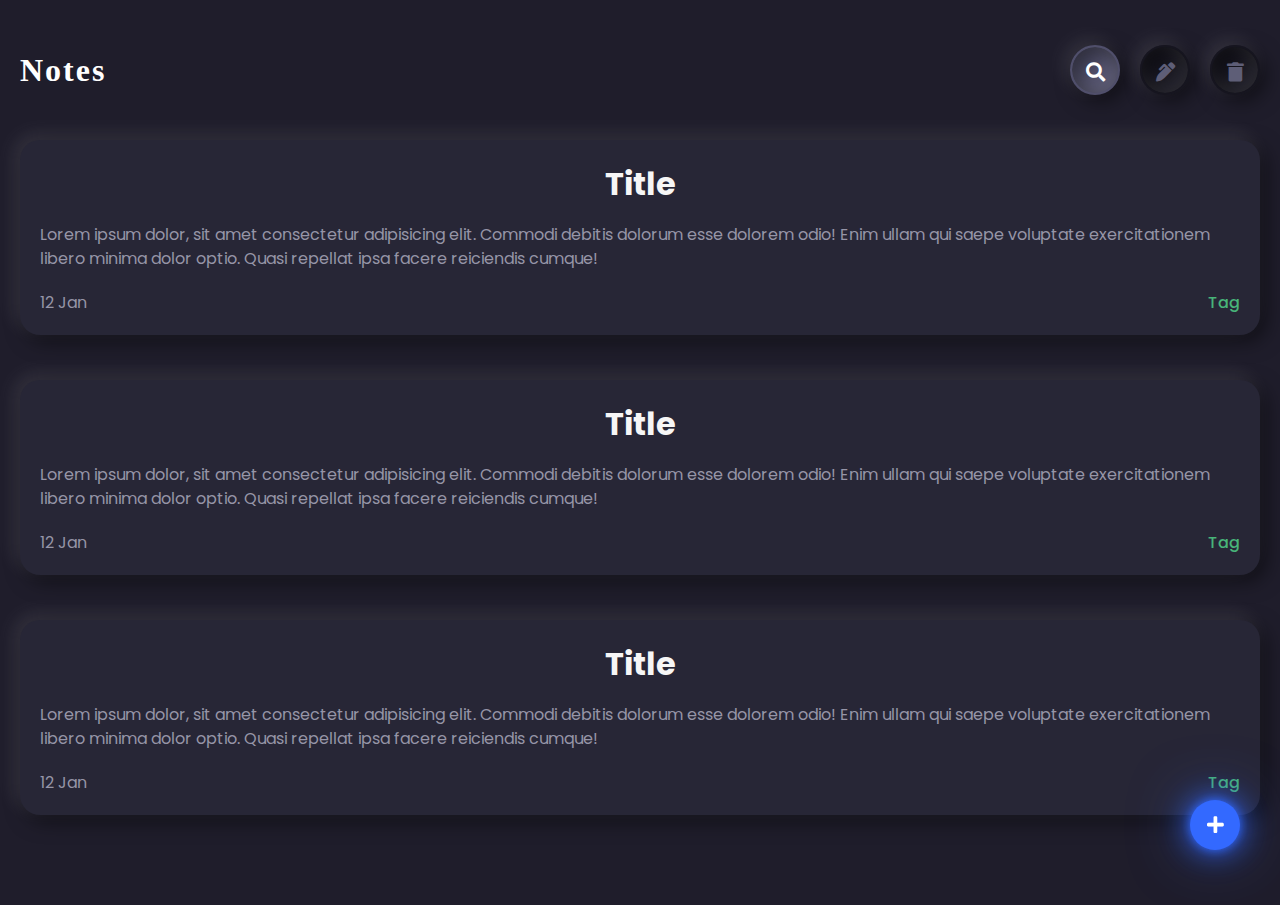
==== demo.html @ 75c7fe7e "first commit" ====
<!DOCTYPE html>
<html lang="en">
<head>
    <meta charset="UTF-8">
    <meta name="viewport" content="width=device-width, initial-scale=1.0">
    <meta http-equiv="X-UA-Compatible" content="ie=edge">

    <!-- font awesome -->
    <link rel="stylesheet" href="fontawesome/css/all.min.css">

    <link rel="stylesheet" href="css/demo.css">

    <!-- FONT  -->
    <link href="https://fonts.googleapis.com/css2?family=Redressed&family=Poppins:wght@200;400;500;600;700;800&display=swap" rel="stylesheet">

    <title>Notes</title>
</head>
<body>
    <div id="main" class="wrapper">
        <section class="search-overlay">
            <div class="btn-wrapper">
                <a class="btn close" href="#"></a>
            </div>  
        </section>
        <header class="header">
            <h1 class="title">Notes</h1>
            <nav class="nav-bar">
                <div class="btn-wrapper">
                    <a class="btn btn-active search" href="#">
                        <i class="fa fa-search" aria-hidden="true"></i>
                    </a>
                </div>
                <div class="btn-wrapper">
                    <a class="btn edit" href="#">
                        <i class="fas fa-pen-alt    "></i>
                    </a>
                </div>
                <div class="btn-wrapper">
                    <a class="btn delete" href="#">
                        <i class="fa fa-trash" aria-hidden="true"></i>
                    </a>
                </div>
            </nav>
        </header>
        <ul class="note-wrapper">
            <li class="note">
                <h1 class="note__title">Title</h1>
                <p class="note__content">
                    Lorem ipsum dolor, sit amet consectetur adipisicing elit. Commodi debitis dolorum esse dolorem odio! Enim ullam qui saepe voluptate exercitationem libero minima dolor optio. Quasi repellat ipsa facere reiciendis cumque!
                </p>
                <div class="note__bottom">
                    <span class="note__time">12 Jan</span>
                    <a href="#" class="note__tag">Tag</a>
                </div>
            </li>
            <li class="note">
                <h1 class="note__title">Title</h1>
                <p class="note__content">
                    Lorem ipsum dolor, sit amet consectetur adipisicing elit. Commodi debitis dolorum esse dolorem odio! Enim ullam qui saepe voluptate exercitationem libero minima dolor optio. Quasi repellat ipsa facere reiciendis cumque!
                </p>
                <div class="note__bottom">
                    <span class="note__time">12 Jan</span>
                    <a href="#" class="note__tag">Tag</a>
                </div>
            </li>
            <li class="note">
                <h1 class="note__title">Title</h1>
                <p class="note__content">
                    Lorem ipsum dolor, sit amet consectetur adipisicing elit. Commodi debitis dolorum esse dolorem odio! Enim ullam qui saepe voluptate exercitationem libero minima dolor optio. Quasi repellat ipsa facere reiciendis cumque!
                </p>
                <div class="note__bottom">
                    <span class="note__time">12 Jan</span>
                    <a href="#" class="note__tag">Tag</a>
                </div>
            </li>
        </ul>
        <a id="add" class="btn btn-active" href="#">
            <i class="fa fa-plus" aria-hidden="true"></i>
        </a>
    </div>
    
    <script src="js/demo.js"></script>
</body>
</html>
---- css/demo.css ----
:root {
    --ff-title:  'Redressed', cursive;
    --ff-normal: 'Poppins', sans-serif;

    --fw-thin: 200;
    --fw-light-normal: 300;
    --fw-normal: 400;
    --fw-extra-normal: 500;
    --fw-light-bold: 600;
    --fw-bold: 700;
    --fw-extra-bold: 800;
    --fw-max-bold: 900;

    --fs-h1: 3.5rem;
    --fs-h2: 3rem;
    --fs-h3: 2.5rem;
    --fs-h4: 2rem;
    --fs-h5: 1.5rem;

    --fs-logo: 1.8rem;
    --fs-page-title:7rem;
    --fs-body-small: 0.8rem;
    --fs-body: 1rem;
    --fs-body-big: 1.2rem;
    --fs-header:1.2rem;
    --fs-icon: 5rem;
    /* COLOR */
    --cl-btn: rgb(94, 94, 119);
    --cl-btn-bg: #16151f;
    --cl-btn-active: rgb(255, 255, 255);
    --cl-btn-bg-active: #504f6b;
    
    --cl-tag: rgb(72, 180, 121);

    /* BOX SHADOW */
    --bs-neu: -6px -6px 20px rgba(255, 255, 255, 0.1),
               6px  6px 20px rgba(0, 0, 0, 0.5);
    --bs-neu-inset: -6px -6px 20px rgba(255, 255, 255, 0.1) inset,
                     6px  6px 20px rgba(0, 0, 0, 0.5) inset;
    --ts-tag: 0px 0px 5px rgb(92, 230, 154);
}
*   {
    margin: 0;
    padding: 0;
    box-sizing: border-box;
}

html,body {
    width: 100%;
    height: 100%;
}
body {
    font-size: var(--fs-body);
    font-family: var(--ff-normal);
    line-height: 1.5;
}
a {
    display: inline-block;
    text-decoration: none;
    color: #9695a7;
}
/* BTN STYLE */
.btn-wrapper {
    width: 50px;
    height: 50px;
    display: inline-block;
    border-radius: 50%;
    box-shadow: var(--bs-neu);
}
.btn-wrapper + .btn-wrapper {
    margin-left: 20px;
}
.btn {
    -webkit-tap-highlight-color: transparent;
    width: 50px;
    height: 50px;
    display: inline-block;
    text-align: center;
    font-size: var(--fs-body-big);
    color: var(--cl-btn);
    border-radius: 50%;
    background-color: var(--cl-btn-bg);
    border: 2px solid var(--cl-btn-bg);
    box-shadow: var(--bs-neu-inset);
    pointer-events: none;
}
.btn > i {
    line-height: 50px;
}
.btn-active {
    color: var(--cl-btn-active);
    background-color: var(--cl-btn-bg-active);
    border: 2px solid var(--cl-btn-bg-active);
    pointer-events: unset;
}

.close {
    -webkit-tap-highlight-color: transparent;
    position: relative;
    color: transparent;
    pointer-events: unset;
}
.close::after,
.close::before {
    content: "";
    display: inline-block;
    background: rgb(10, 214, 250);
    width: 2px;
    height: 20px;
    position: absolute;
    left: 50%;top: 12px;
    opacity: 0;
}
.show_close::before {
    animation: show_close_before 0.5s forwards ease-in-out;
}
.show_close::after {
    animation: show_close_after 0.5s forwards ease-in-out;
}
.hide_close::before {
    animation: hide_close_before 0.5s forwards ease-in-out;
}
.hide_close::after {
    animation: hide_close_after 0.5s forwards ease-in-out;
}
@keyframes show_close_after {
    0% {
        opacity: 1;
        transform: scale(0);
    }
    50% {
        opacity: 1;
        transform: scale(1);
    }
    100% {
        opacity: 1;
        transform: rotate(-40deg);
    }
}
@keyframes show_close_before {
    0% {
        opacity: 1;
        transform: scale(0);
    }
    50% {
        opacity: 1;
        transform: scale(1);
    }
    100% {
        opacity: 1;
        transform: rotate(40deg);
    }
}
@keyframes hide_close_after {
    0% {
        opacity: 1;
        transform: rotate(-40deg);
    }
    50% {
        opacity: 1;
        transform: scale(1);
    }
    100% {
        opacity: 1;
        transform: scale(0);
    }
}
@keyframes hide_close_before {
    0% {
        opacity: 1;
        transform: rotate(40deg);
    }
    50% {
        opacity: 1;
        transform: scale(1);
    }
    100% {
        opacity: 1;
        transform: scale(0);
    }
}

/* END BTN STYLE */

ul {
    list-style-type: none;
}

/* MAIN WRAPPER */
#main {
    width: 100%;
    min-height: 100%;
    padding: 0 20px 5vh;
    background: #1f1d2b;
    position: relative;
}
/* SEARCH OVERLAY*/
.search-overlay {
    width: 100%;
    height: 100%;
    background: #1f1d2b;
    position: absolute;
    top: 0;left: 0;
    z-index: -1;
    overflow-y: hidden;
    opacity: 0;
    visibility: hidden;
    transition: 0.4s ease-in-out;

    text-align: center;
    padding: 3vh 20px 0;
}
.show_search {
    z-index: 50;
    opacity: 1;
    visibility: visible;
}
/* HEADER */
.header {
    padding: 5vh 0;
    display: flex;
    justify-content: space-between;
    align-items: center;
}
    /* APP TITLE */
    .title {
        color: rgb(255, 255, 255);
        font-weight: 600;
        letter-spacing: 2px;
        font-family: var(--ff-title);
    }
    .nav-bar {
        display: flex;
    }

    /* ADD NOTE BTN */
    #add {
        position: fixed;
        bottom: 50px;right: 40px;
        z-index: 10;
        background: #3369ff;
        border: none;
        box-shadow: 0px 0px 60px #3369ff9a,
                    0px 0px 30px #3369ff,
                    0px 0px 10px #3369ffe1;
    }
    /* NOTE STYLE */
    .note {
        background-color: #272636;
        padding: 20px;
        border-radius: 20px;
        color: #9695a7;
        box-shadow: var(--bs-neu);
        margin-bottom: 5vh;
        transition: 0.4s ease-in-out;
    }
    /* SELECTED NOTE */
    .note-wrapper .selected {
        background-image: linear-gradient(#3b3b4d, #2e2e3d);
        transition: 0.4s ease-in-out;
    }
        .note__bottom {
            display: flex;
            justify-content: space-between;
        }
        /* NOTE TITLE */
        .note__title {
            color: #f6f6f6;
            padding-bottom: 15px;
            text-align: center;
        }


        /* END NOTE TOP */
        .note__content {
            padding-bottom: 20px;
        }
        /* NOTE BOTTOM */
        .note__tag {
            color: var(--cl-tag);
            /* text-shadow: var(--ts-tag); */
            font-weight: var(--fw-extra-normal);
        }
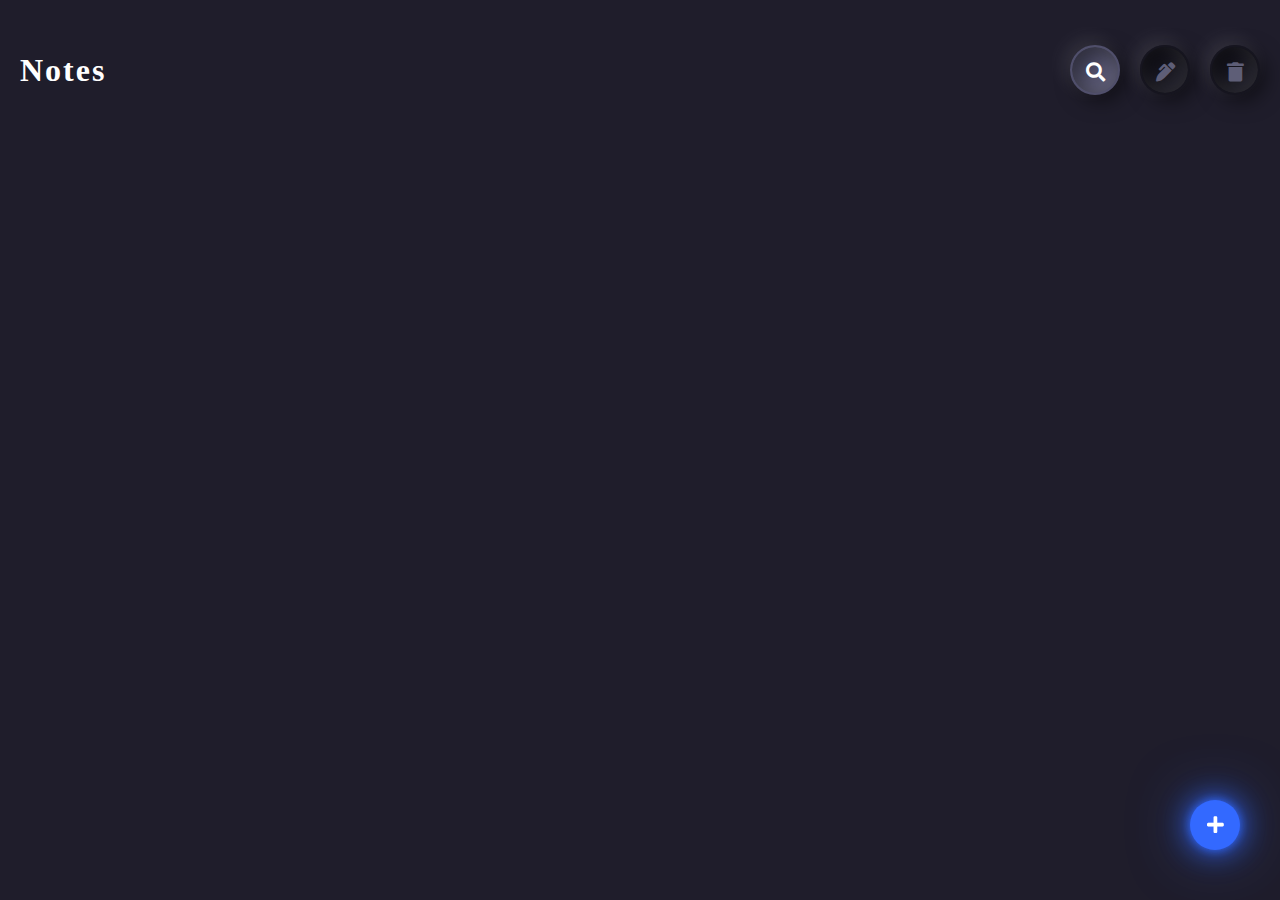
==== commit 64d7468a: "added "add note form" overlay , search overlay , finish add/load note function" ====
--- a/demo.html
+++ b/demo.html
@@ -17,11 +17,6 @@
 </head>
 <body>
     <div id="main" class="wrapper">
-        <section class="search-overlay">
-            <div class="btn-wrapper">
-                <a class="btn close" href="#"></a>
-            </div>  
-        </section>
         <header class="header">
             <h1 class="title">Notes</h1>
             <nav class="nav-bar">
@@ -43,7 +38,10 @@
             </nav>
         </header>
         <ul class="note-wrapper">
-            <li class="note">
+            <li class="message">
+                <span>There isn't any note yet !</span>
+            </li>
+            <!-- <li class="note">
                 <h1 class="note__title">Title</h1>
                 <p class="note__content">
                     Lorem ipsum dolor, sit amet consectetur adipisicing elit. Commodi debitis dolorum esse dolorem odio! Enim ullam qui saepe voluptate exercitationem libero minima dolor optio. Quasi repellat ipsa facere reiciendis cumque!
@@ -52,31 +50,47 @@
                     <span class="note__time">12 Jan</span>
                     <a href="#" class="note__tag">Tag</a>
                 </div>
-            </li>
-            <li class="note">
-                <h1 class="note__title">Title</h1>
-                <p class="note__content">
-                    Lorem ipsum dolor, sit amet consectetur adipisicing elit. Commodi debitis dolorum esse dolorem odio! Enim ullam qui saepe voluptate exercitationem libero minima dolor optio. Quasi repellat ipsa facere reiciendis cumque!
-                </p>
-                <div class="note__bottom">
-                    <span class="note__time">12 Jan</span>
-                    <a href="#" class="note__tag">Tag</a>
-                </div>
-            </li>
-            <li class="note">
-                <h1 class="note__title">Title</h1>
-                <p class="note__content">
-                    Lorem ipsum dolor, sit amet consectetur adipisicing elit. Commodi debitis dolorum esse dolorem odio! Enim ullam qui saepe voluptate exercitationem libero minima dolor optio. Quasi repellat ipsa facere reiciendis cumque!
-                </p>
-                <div class="note__bottom">
-                    <span class="note__time">12 Jan</span>
-                    <a href="#" class="note__tag">Tag</a>
-                </div>
-            </li>
+            </li> -->
         </ul>
-        <a id="add" class="btn btn-active" href="#">
+        <a id="add-note" class="btn btn-active" href="#">
             <i class="fa fa-plus" aria-hidden="true"></i>
         </a>
+        <section class="search-overlay">
+            <div class="btn-wrapper">
+                <a class="btn close" href="#"></a>
+            </div>      
+        </section>
+        <section class="add-note-overlay">
+            <h1 class="title">Notes</h1>
+            <form action="" class="add-note-form">
+                <div class="form-group">
+                    <label for="title">Title</label>
+                    <div class="input-field__wrapper">
+                        <input id="note-title" type="text" name="title" class="input-field">
+                    </div>
+                </div>
+                <div class="form-group">
+                    <label for="content">Content</label>
+                    <div class="input-field__wrapper">
+                        <textarea id="note-content"  name="content" id="content" cols="30" rows="10" class="input-field"></textarea>
+                    </div>
+                </div>
+                <div class="form-group">
+                    <label for="tag">Tag</label>
+                    <div class="input-field__wrapper">
+                        <input id="note-tag"  type="text" name="tag" class="input-field">
+                    </div>
+                </div>
+                <div class="form-group btn-group">
+                    <div class="form-btn__wrapper">
+                        <input id="add_form" type="submit" class="submit-content form-btn" value="Add">
+                    </div>
+                    <div class="form-btn__wrapper">
+                        <input id="close_form" type="button" class="close-form form-btn" value="Cancel">
+                    </div>
+                </div>
+            </form>
+        </section>
     </div>
     
     <script src="js/demo.js"></script>
--- a/css/demo.css
+++ b/css/demo.css
@@ -25,6 +25,9 @@
     --fs-header:1.2rem;
     --fs-icon: 5rem;
     /* COLOR */
+    
+    --cl-content: #9695a7;
+    --cl-title: #e4e4e4;
     --cl-btn: rgb(94, 94, 119);
     --cl-btn-bg: #16151f;
     --cl-btn-active: rgb(255, 255, 255);
@@ -35,6 +38,9 @@
     /* BOX SHADOW */
     --bs-neu: -6px -6px 20px rgba(255, 255, 255, 0.1),
                6px  6px 20px rgba(0, 0, 0, 0.5);
+    --bs-btn-neu: -6px -6px 20px rgba(0, 195, 255, 0.2),
+                    6px  6px 20px rgba(0, 0, 0, 0.5);
+
     --bs-neu-inset: -6px -6px 20px rgba(255, 255, 255, 0.1) inset,
                      6px  6px 20px rgba(0, 0, 0, 0.5) inset;
     --ts-tag: 0px 0px 5px rgb(92, 230, 154);
@@ -194,8 +200,85 @@
     background: #1f1d2b;
     position: relative;
 }
+/* HEADER */
+.header {
+    padding: 5vh 0;
+    display: flex;
+    justify-content: space-between;
+    align-items: center;
+}
+    /* APP TITLE */
+    .title {
+        color: rgb(255, 255, 255);
+        font-weight: 600;
+        letter-spacing: 2px;
+        font-family: var(--ff-title);
+    }
+    .nav-bar {
+        display: flex;
+    }
+
+    /* ADD NOTE BTN */
+    #add-note {
+        position: fixed;
+        bottom: 50px;right: 40px;
+        z-index: 10;
+        background: #3369ff;
+        border: none;
+        box-shadow: 0px 0px 60px #3369ff9a,
+                    0px 0px 30px #3369ff,
+                    0px 0px 10px #3369ffe1;
+    }
+    /* NOTE STYLE */
+    /* EMPTY MESSAGE */
+    .message {
+        text-align: center;
+        color: #9695a7;
+    }
+    .empty_toggle {
+        display: none;
+    }
+    .note {
+        background-color: #272636;
+        padding: 20px;
+        border-radius: 20px;
+        color: #9695a7;
+        box-shadow: var(--bs-neu);
+        word-break: break-all;
+        margin-bottom: 5vh;
+        transition: 0.4s ease-in-out;
+    }
+    /* SELECTED NOTE */
+    .note-wrapper .selected {
+        background-image: linear-gradient(#3b3b4d, #2e2e3d);
+        transition: 0.4s ease-in-out;
+    }
+        .note__bottom {
+            display: flex;
+            justify-content: space-between;
+        }
+        /* NOTE TITLE */
+        .note__title {
+            color: #f6f6f6;
+            padding-bottom: 15px;
+            text-align: center;
+        }
+
+
+        /* END NOTE TOP */
+        .note__content {
+            padding-bottom: 20px;
+        }
+        /* NOTE BOTTOM */
+        .note__tag {
+            color: var(--cl-tag);
+            /* text-shadow: var(--ts-tag); */
+            font-weight: var(--fw-extra-normal);
+        }
+
 /* SEARCH OVERLAY*/
-.search-overlay {
+.search-overlay,
+.add-note-overlay {
     width: 100%;
     height: 100%;
     background: #1f1d2b;
@@ -210,74 +293,81 @@
     text-align: center;
     padding: 3vh 20px 0;
 }
-.show_search {
+.show_overlay {
     z-index: 50;
     opacity: 1;
     visibility: visible;
 }
-/* HEADER */
-.header {
-    padding: 5vh 0;
+
+/* ADD NOTE  */
+.add-note-overlay {
+    padding-top: 0;
+}
+.add-note-overlay .title {
+    font-size: var(--fs-h1);
+    text-align: center;
+    padding-bottom: 3vh;
+}
+
+/* ADD NOTE FORM */
+.add-note-form {
+    font-size: var(--fs-body-big);
+    text-align: left;
+}
+.form-group {
+    margin-bottom: 3vh;
+}
+.add-note-form label,
+.add-note-form input,
+.add-note-form textarea {
+    display: block;
+    font-family: inherit;
+}
+.add-note-form textarea {
+    height: 200px;
+    resize: none;
+}
+.input-field__wrapper   {
+    border-radius: 20px;
+    box-shadow: var(--bs-neu);
+}
+.input-field {
+    width: 100%;
+    border-radius: 20px;
+    outline: none;
+    border: 5px solid var(--cl-btn-bg);
+    box-shadow: var(--bs-neu-inset);
+    background-color: var(--cl-btn-bg);
+    color: var(--cl-content);
+    font-size: var(--fs-body-big);
+    padding: 15px 10px;
+}
+.add-note-form label {
+    color: var(--cl-title);
+    padding-bottom: 10px;
+}
+.add-note-form input {
+    height: inherit;
+}
+/* FORM BTN */
+.btn-group {
+    width: 80%;
+    margin: 0 auto;
     display: flex;
     justify-content: space-between;
-    align-items: center;
-}
-    /* APP TITLE */
-    .title {
-        color: rgb(255, 255, 255);
-        font-weight: 600;
-        letter-spacing: 2px;
-        font-family: var(--ff-title);
-    }
-    .nav-bar {
-        display: flex;
-    }
-
-    /* ADD NOTE BTN */
-    #add {
-        position: fixed;
-        bottom: 50px;right: 40px;
-        z-index: 10;
-        background: #3369ff;
-        border: none;
-        box-shadow: 0px 0px 60px #3369ff9a,
-                    0px 0px 30px #3369ff,
-                    0px 0px 10px #3369ffe1;
-    }
-    /* NOTE STYLE */
-    .note {
-        background-color: #272636;
-        padding: 20px;
-        border-radius: 20px;
-        color: #9695a7;
-        box-shadow: var(--bs-neu);
-        margin-bottom: 5vh;
-        transition: 0.4s ease-in-out;
-    }
-    /* SELECTED NOTE */
-    .note-wrapper .selected {
-        background-image: linear-gradient(#3b3b4d, #2e2e3d);
-        transition: 0.4s ease-in-out;
-    }
-        .note__bottom {
-            display: flex;
-            justify-content: space-between;
-        }
-        /* NOTE TITLE */
-        .note__title {
-            color: #f6f6f6;
-            padding-bottom: 15px;
-            text-align: center;
-        }
-
-
-        /* END NOTE TOP */
-        .note__content {
-            padding-bottom: 20px;
-        }
-        /* NOTE BOTTOM */
-        .note__tag {
-            color: var(--cl-tag);
-            /* text-shadow: var(--ts-tag); */
-            font-weight: var(--fw-extra-normal);
-        }
+}
+.form-btn__wrapper {
+    border-radius: 20px;
+    box-shadow: var(--bs-btn-neu);
+}
+.form-btn {
+    display: inline-block;
+    padding: 10px 20px;
+    border-radius: 20px;
+    outline: none;
+    border: none;
+    background: #3369ff;
+    color: var(--cl-btn-bg);
+    font-weight: var(--fw-extra-bold);
+    /* box-shadow: var(--bs-btn-neu-inset); */
+}